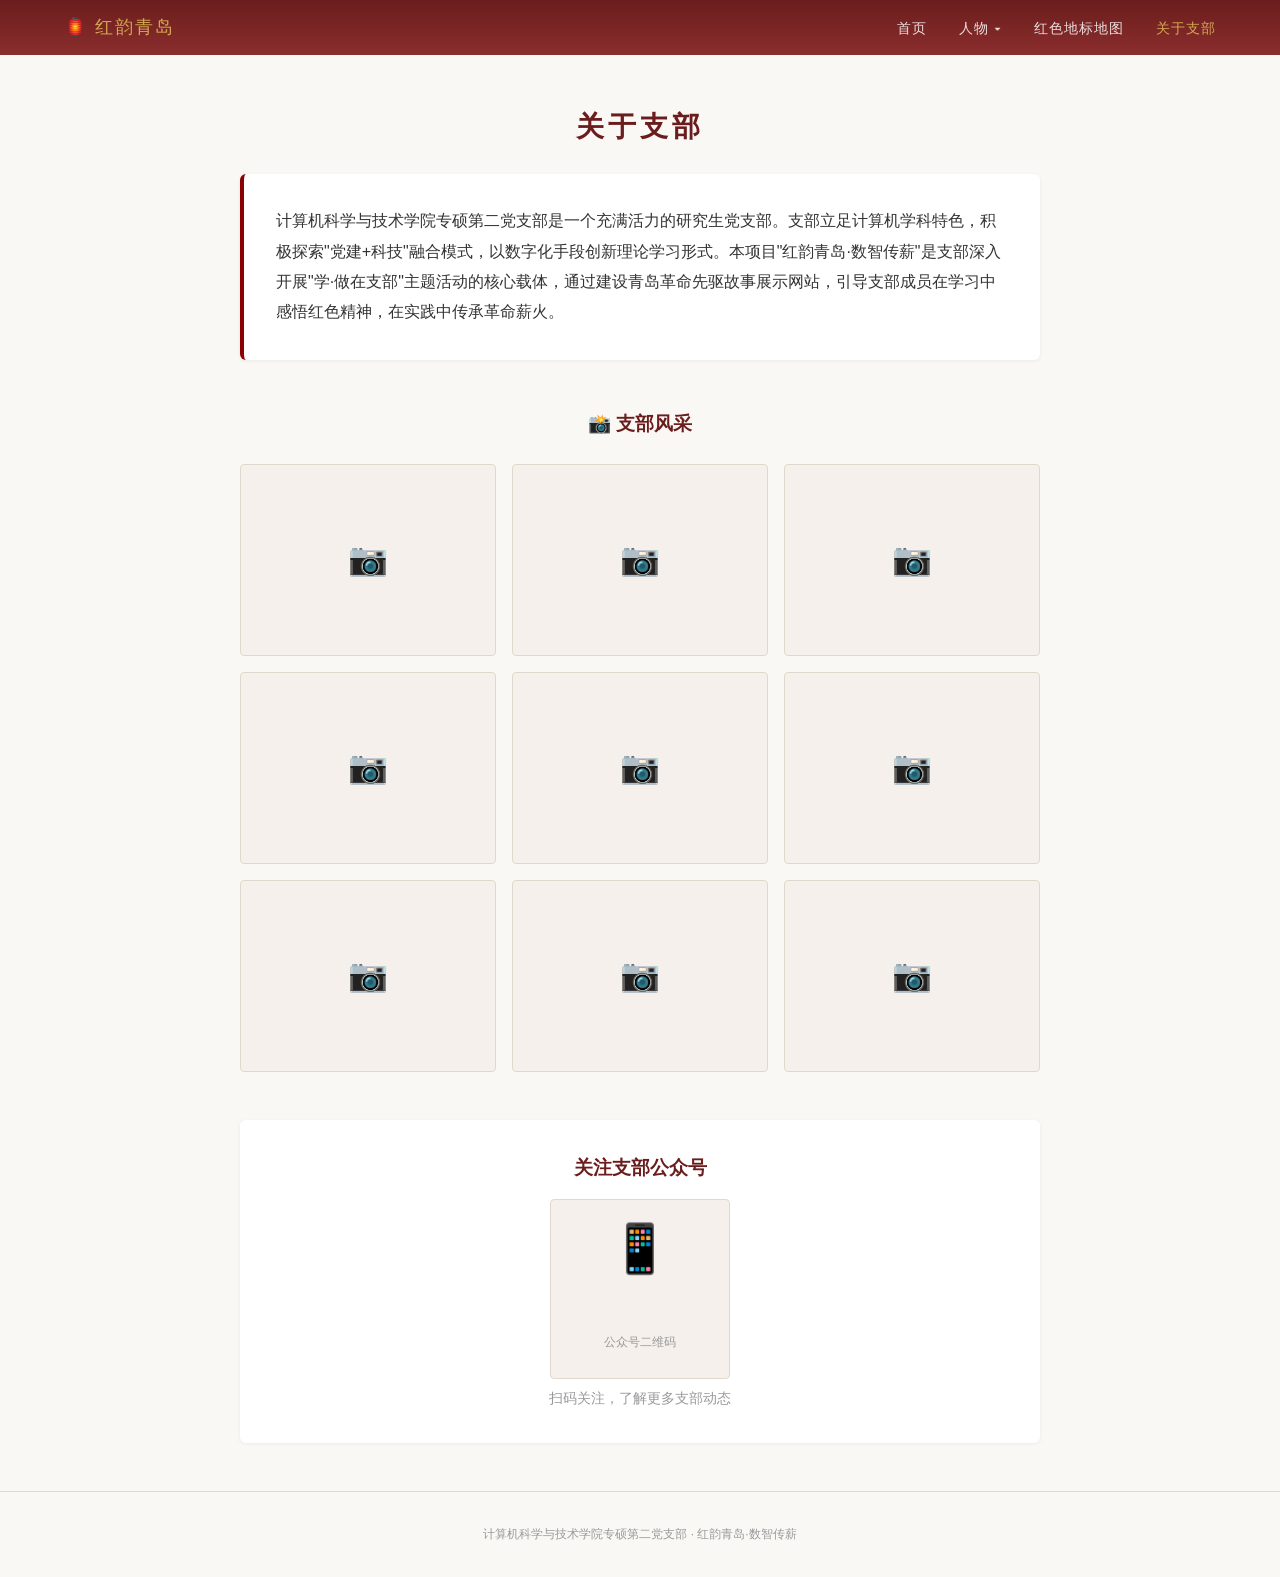
==== about.html @ f3d72098 "feat: add about page with intro, photo wall, and QR code" ====
<!DOCTYPE html>
<html lang="zh-CN">
<head>
  <meta charset="UTF-8">
  <meta name="viewport" content="width=device-width, initial-scale=1.0">
  <title>关于支部 — 红韵青岛·数智传薪</title>
  <link rel="stylesheet" href="css/style.css">
</head>
<body>

  <nav class="nav">
    <div class="container">
      <a href="index.html" class="nav-brand">🏮 红韵青岛</a>
      <button class="nav-toggle" aria-label="菜单">☰</button>
      <ul class="nav-links">
        <li><a href="index.html">首页</a></li>
        <li class="nav-dropdown">
          <a href="#">人物 ▾</a>
          <div class="nav-dropdown-menu">
            <div class="dropdown-period">建党初期 / 大革命</div>
            <a href="characters/dengenming.html">邓恩铭</a>
            <a href="characters/liweinong.html">李慰农</a>
            <div class="dropdown-period">抗日战争</div>
            <a href="characters/zhouhaoran.html">周浩然</a>
            <div class="dropdown-period">改革开放</div>
            <a href="characters/xuzhenchao.html">许振超</a>
            <div class="dropdown-period">新时代</div>
            <a href="characters/zhangliangang.html">张连钢</a>
            <a href="characters/gaoweiyu.html">高维玉</a>
          </div>
        </li>
        <li><a href="map.html">红色地标地图</a></li>
        <li><a href="about.html" class="active">关于支部</a></li>
      </ul>
    </div>
  </nav>

  <section class="section">
    <div class="container">
      <div class="about-section">
        <h2 class="serif">关于支部</h2>

        <div class="about-intro">
          <p>计算机科学与技术学院专硕第二党支部是一个充满活力的研究生党支部。支部立足计算机学科特色，积极探索"党建+科技"融合模式，以数字化手段创新理论学习形式。本项目"红韵青岛·数智传薪"是支部深入开展"学·做在支部"主题活动的核心载体，通过建设青岛革命先驱故事展示网站，引导支部成员在学习中感悟红色精神，在实践中传承革命薪火。</p>
        </div>

        <h3 class="serif" style="text-align:center;margin-bottom:var(--space-lg);">📸 支部风采</h3>
        <div class="photo-wall" id="photo-wall"></div>

        <div class="qrcode-section">
          <h3 class="serif">关注支部公众号</h3>
          <div class="qrcode-placeholder" style="margin-bottom:var(--space-sm);">
            <div style="text-align:center;">
              <span style="font-size:3rem;">📱</span><br>
              <span style="font-size:12px;color:var(--color-text-muted);">公众号二维码</span>
            </div>
          </div>
          <p style="color:var(--color-text-muted);font-size:var(--font-size-sm);">扫码关注，了解更多支部动态</p>
        </div>
      </div>
    </div>
  </section>

  <footer style="text-align:center;padding:2rem 0;color:var(--color-text-muted);font-size:var(--font-size-xs);border-top:1px solid var(--color-border);">
    <p>计算机科学与技术学院专硕第二党支部 · 红韵青岛·数智传薪</p>
  </footer>

  <script src="js/main.js"></script>
  <script>
    // Render 9 photo placeholders
    var wall = document.getElementById('photo-wall');
    var html = '';
    for (var i = 1; i <= 9; i++) {
      html += '<div class="photo-wall-item">📷</div>';
    }
    wall.innerHTML = html;
  </script>
</body>
</html>
---- css/style.css ----
/* === CSS Custom Properties === */
:root {
  /* 主色调 */
  --color-primary-dark: #6B1D1D;
  --color-primary: #8B2D2D;
  --color-primary-light: #A84040;
  --color-accent: #8B0000;
  --color-gold: #D4A853;
  --color-gold-light: #E8D5A3;

  /* 中性色 */
  --color-bg: #FAF8F5;
  --color-bg-warm: #F5F0EB;
  --color-white: #FFFFFF;
  --color-text: #333333;
  --color-text-light: #555555;
  --color-text-muted: #999999;
  --color-border: #E0D8CC;

  /* 排版 */
  --font-heading: 'Noto Serif SC', 'STSong', 'SimSun', 'Songti SC', serif;
  --font-body: 'Noto Sans SC', 'PingFang SC', 'Microsoft YaHei', 'Helvetica Neue', sans-serif;
  --font-size-xs: 0.75rem;
  --font-size-sm: 0.875rem;
  --font-size-base: 1rem;
  --font-size-lg: 1.125rem;
  --font-size-xl: 1.375rem;
  --font-size-2xl: 1.75rem;
  --font-size-3xl: 2.25rem;

  /* 间距 */
  --space-xs: 0.25rem;
  --space-sm: 0.5rem;
  --space-md: 1rem;
  --space-lg: 1.5rem;
  --space-xl: 2rem;
  --space-2xl: 3rem;

  /* 圆角 */
  --radius-sm: 4px;
  --radius-md: 6px;
  --radius-lg: 8px;

  /* 阴影 */
  --shadow-sm: 0 1px 4px rgba(0,0,0,0.06);
  --shadow-md: 0 2px 8px rgba(0,0,0,0.08);
}

/* === Reset === */
*, *::before, *::after {
  box-sizing: border-box;
  margin: 0;
  padding: 0;
}

html { font-size: 16px; scroll-behavior: smooth; }

body {
  font-family: var(--font-body);
  color: var(--color-text);
  background: var(--color-bg);
  line-height: 1.7;
  -webkit-font-smoothing: antialiased;
}

a { color: var(--color-accent); text-decoration: none; }
a:hover { text-decoration: underline; }
img { max-width: 100%; height: auto; display: block; }

/* === Typography === */
h1, h2, h3, h4 { font-family: var(--font-heading); color: var(--color-primary-dark); }
.serif { font-family: var(--font-heading); }

/* === Layout Utilities === */
.container {
  max-width: 1200px;
  margin: 0 auto;
  padding: 0 var(--space-lg);
}

.section {
  padding: var(--space-2xl) 0;
}

/* === Grid Helpers === */
.grid-2 { display: grid; grid-template-columns: repeat(2, 1fr); gap: var(--space-lg); }
.grid-3 { display: grid; grid-template-columns: repeat(3, 1fr); gap: var(--space-lg); }

/* === Button Styles === */
.btn {
  display: inline-block;
  padding: 0.5rem 1.25rem;
  border: 1px solid var(--color-accent);
  color: var(--color-accent);
  border-radius: var(--radius-sm);
  font-size: var(--font-size-sm);
  cursor: pointer;
  transition: all 0.2s;
  letter-spacing: 0.5px;
}
.btn:hover {
  background: var(--color-accent);
  color: var(--color-white);
  text-decoration: none;
}

/* === Navigation === */
.nav {
  background: linear-gradient(180deg, var(--color-primary-dark), var(--color-primary));
  padding: 0.75rem 0;
  position: sticky;
  top: 0;
  z-index: 100;
}

.nav .container {
  display: flex;
  align-items: center;
  justify-content: space-between;
}

.nav-brand {
  font-family: var(--font-heading);
  color: var(--color-gold);
  font-size: var(--font-size-lg);
  letter-spacing: 2px;
}
.nav-brand:hover { text-decoration: none; }

.nav-links {
  display: flex;
  gap: var(--space-xl);
  list-style: none;
}

.nav-links a {
  color: rgba(255,255,255,0.85);
  font-size: var(--font-size-sm);
  letter-spacing: 1px;
  transition: color 0.2s;
}
.nav-links a:hover,
.nav-links a.active {
  color: var(--color-gold);
  text-decoration: none;
}

/* 人物下拉 */
.nav-dropdown {
  position: relative;
}

.nav-dropdown-menu {
  display: none;
  position: absolute;
  top: 100%;
  left: 0;
  background: var(--color-white);
  border-radius: var(--radius-sm);
  box-shadow: var(--shadow-md);
  min-width: 180px;
  padding: var(--space-sm) 0;
  z-index: 200;
}

.nav-dropdown:hover .nav-dropdown-menu {
  display: block;
}

.nav-dropdown-menu a {
  display: block;
  padding: 0.5rem 1.25rem;
  color: var(--color-text) !important;
  font-size: var(--font-size-sm);
}
.nav-dropdown-menu a:hover {
  background: var(--color-bg-warm);
  color: var(--color-accent) !important;
}

.dropdown-period {
  padding: 0.5rem 1.25rem 0.25rem;
  font-size: var(--font-size-xs);
  color: var(--color-text-muted);
  font-weight: bold;
  letter-spacing: 1px;
}

/* 移动端汉堡菜单 */
.nav-toggle {
  display: none;
  background: none;
  border: none;
  color: var(--color-gold);
  font-size: 1.5rem;
  cursor: pointer;
}

@media (max-width: 768px) {
  .nav-links {
    display: none;
    position: absolute;
    top: 100%;
    left: 0;
    right: 0;
    background: var(--color-primary-dark);
    flex-direction: column;
    padding: var(--space-md);
    gap: var(--space-sm);
  }
  .nav-links.open { display: flex; }
  .nav-toggle { display: block; }
  .nav-dropdown-menu {
    position: static;
    background: rgba(255,255,255,0.1);
    box-shadow: none;
  }
  .nav-dropdown-menu a { color: rgba(255,255,255,0.8) !important; }
}

/* === Character Detail Page === */
.char-header {
  background: linear-gradient(180deg, var(--color-primary-dark), var(--color-primary));
  color: var(--color-white);
  padding: var(--space-2xl) 0;
}

.char-header .container {
  display: flex;
  align-items: center;
  gap: var(--space-xl);
}

.char-photo {
  width: 160px;
  height: 200px;
  border-radius: var(--radius-sm);
  object-fit: cover;
  border: 3px solid var(--color-gold);
  flex-shrink: 0;
  background: var(--color-bg-warm);
}

.char-photo-placeholder {
  width: 160px;
  height: 200px;
  border-radius: var(--radius-sm);
  border: 3px solid var(--color-gold);
  flex-shrink: 0;
  background: rgba(255,255,255,0.1);
  display: flex;
  align-items: center;
  justify-content: center;
  font-size: 3rem;
  color: rgba(255,255,255,0.3);
}

.char-info h1 {
  color: var(--color-white);
  font-size: var(--font-size-3xl);
  margin-bottom: var(--space-xs);
}

.char-info .identity {
  color: var(--color-gold-light);
  font-size: var(--font-size-base);
  margin-bottom: var(--space-xs);
}

.char-info .lifespan {
  color: rgba(255,255,255,0.6);
  font-size: var(--font-size-sm);
}

.char-quote {
  margin-top: var(--space-md);
  padding-left: var(--space-md);
  border-left: 3px solid var(--color-gold);
  font-family: var(--font-heading);
  font-style: italic;
  color: var(--color-gold-light);
  font-size: var(--font-size-lg);
}

/* === Tab Navigation === */
.tabs-nav {
  display: flex;
  border-bottom: 2px solid var(--color-border);
  background: var(--color-white);
}

.tabs-nav .container {
  display: flex;
  gap: 0;
}

.tab-btn {
  padding: 0.875rem 1.75rem;
  background: none;
  border: none;
  border-bottom: 2px solid transparent;
  margin-bottom: -2px;
  font-family: var(--font-body);
  font-size: var(--font-size-sm);
  color: var(--color-text-light);
  cursor: pointer;
  transition: all 0.2s;
  letter-spacing: 1px;
}

.tab-btn:hover { color: var(--color-accent); }

.tab-btn.active {
  color: var(--color-accent);
  border-bottom-color: var(--color-accent);
  font-weight: bold;
}

.tab-content { display: none; }
.tab-content.active { display: block; }

.tab-panel {
  padding: var(--space-2xl) 0;
  min-height: 300px;
}

/* === Tab 1: 生平 (Bio) === */
.bio-layout {
  display: flex;
  gap: var(--space-xl);
  align-items: flex-start;
}

.bio-sidebar {
  width: 220px;
  flex-shrink: 0;
}

.bio-photo {
  width: 100%;
  height: 260px;
  object-fit: cover;
  border-radius: var(--radius-sm);
  margin-bottom: var(--space-md);
  background: var(--color-bg-warm);
}

.bio-photo-placeholder {
  width: 100%;
  height: 260px;
  border-radius: var(--radius-sm);
  margin-bottom: var(--space-md);
  background: var(--color-bg-warm);
  display: flex;
  align-items: center;
  justify-content: center;
  font-size: 3rem;
  color: var(--color-border);
  border: 1px solid var(--color-border);
}

.info-table {
  width: 100%;
  border-collapse: collapse;
  background: var(--color-white);
  border-radius: var(--radius-sm);
  overflow: hidden;
  box-shadow: var(--shadow-sm);
}

.info-table td {
  padding: 0.625rem 0.875rem;
  font-size: var(--font-size-sm);
  border-bottom: 1px solid var(--color-bg-warm);
}

.info-table td:first-child {
  color: var(--color-accent);
  font-weight: bold;
  width: 35%;
  font-size: var(--font-size-xs);
}

.info-table td:last-child {
  color: var(--color-primary-dark);
}

.bio-timeline {
  flex: 1;
  position: relative;
  padding-left: 1.5rem;
  border-left: 2px solid var(--color-accent);
}

.timeline-item {
  position: relative;
  margin-bottom: 1.5rem;
}

.timeline-item::before {
  content: '';
  position: absolute;
  left: -1.65rem;
  top: 0.35rem;
  width: 10px;
  height: 10px;
  background: var(--color-accent);
  border: 2px solid var(--color-gold);
  border-radius: 50%;
}

.timeline-year {
  font-size: var(--font-size-xs);
  color: var(--color-accent);
  font-weight: bold;
  margin-bottom: 0.25rem;
}

.timeline-text {
  color: var(--color-text-light);
  line-height: 1.7;
}

/* === Tab 2: 故事 (Stories) === */
.story-item {
  background: var(--color-white);
  border-radius: var(--radius-md);
  box-shadow: var(--shadow-sm);
  margin-bottom: var(--space-md);
  overflow: hidden;
}

.story-header {
  padding: 1rem 1.5rem;
  display: flex;
  justify-content: space-between;
  align-items: center;
  cursor: pointer;
  border-bottom: 1px solid transparent;
  transition: background 0.2s;
}

.story-header:hover { background: var(--color-bg-warm); }

.story-header.open { border-bottom-color: var(--color-border); }

.story-number {
  font-size: var(--font-size-xs);
  color: var(--color-accent);
  font-weight: bold;
  letter-spacing: 1px;
}

.story-title {
  font-weight: bold;
  color: var(--color-primary-dark);
  margin-left: 0.75rem;
}

.story-arrow {
  color: var(--color-text-muted);
  font-size: var(--font-size-xs);
  margin-left: auto;
}

.story-header.open .story-arrow { color: var(--color-accent); }

.story-body {
  display: none;
  padding: 1.5rem;
  background: var(--color-bg);
}

.story-body.open {
  display: flex;
  gap: var(--space-lg);
}

.story-text {
  flex: 1;
  color: var(--color-text-light);
  line-height: 1.9;
}

.story-image {
  width: 200px;
  height: 150px;
  object-fit: cover;
  border-radius: var(--radius-sm);
  flex-shrink: 0;
  background: var(--color-bg-warm);
}

.story-image-placeholder {
  width: 200px;
  height: 150px;
  border-radius: var(--radius-sm);
  flex-shrink: 0;
  background: var(--color-bg-warm);
  display: flex;
  align-items: center;
  justify-content: center;
  font-size: 2rem;
  color: var(--color-border);
  border: 1px solid var(--color-border);
}

/* === Tab 3: 红色印记 (Landmarks) === */
.landmark-card {
  display: flex;
  background: var(--color-white);
  border-radius: var(--radius-md);
  box-shadow: var(--shadow-sm);
  overflow: hidden;
  margin-bottom: var(--space-lg);
  cursor: pointer;
  transition: box-shadow 0.2s;
}

.landmark-card:hover { box-shadow: var(--shadow-md); }

.landmark-image {
  width: 180px;
  min-height: 150px;
  object-fit: cover;
  flex-shrink: 0;
  background: var(--color-bg-warm);
}

.landmark-image-placeholder {
  width: 180px;
  min-height: 150px;
  flex-shrink: 0;
  background: var(--color-bg-warm);
  display: flex;
  align-items: center;
  justify-content: center;
  font-size: 2rem;
  color: var(--color-border);
}

.landmark-info {
  padding: 1.25rem;
  flex: 1;
}

.landmark-info h3 {
  margin-bottom: 0.25rem;
  font-size: var(--font-size-lg);
}

.landmark-address {
  color: var(--color-accent);
  font-size: var(--font-size-sm);
  margin-bottom: 0.5rem;
}

.landmark-desc {
  color: var(--color-text-light);
  font-size: var(--font-size-sm);
  line-height: 1.7;
  margin-bottom: 0.5rem;
}

.landmark-meta {
  font-size: var(--font-size-xs);
  color: var(--color-accent);
}

/* === Tab 4: 影像资料 (Media) === */
.media-list {
  background: var(--color-white);
  border-radius: var(--radius-sm);
  box-shadow: var(--shadow-sm);
}

.media-item {
  display: flex;
  align-items: center;
  justify-content: space-between;
  padding: 0.875rem 1.5rem;
  border-bottom: 1px solid var(--color-bg-warm);
}

.media-item:last-child { border-bottom: none; }

.media-left {
  display: flex;
  align-items: center;
  gap: 0.75rem;
}

.media-icon { font-size: 1.25rem; }

.media-info h4 {
  font-size: var(--font-size-sm);
  margin-bottom: 0.125rem;
}

.media-source {
  font-size: var(--font-size-xs);
  color: var(--color-text-muted);
}

.media-link { flex-shrink: 0; }

/* === Homepage === */
.hero {
  background: linear-gradient(135deg, var(--color-primary-dark), var(--color-primary), var(--color-primary-light));
  padding: 6rem 0 5rem;
  text-align: center;
  color: var(--color-white);
  position: relative;
  overflow: hidden;
}

.hero::before {
  content: '';
  position: absolute;
  top: -40px; left: -40px;
  width: 140px; height: 140px;
  border: 2px solid rgba(255,255,255,0.08);
  border-radius: 50%;
}

.hero::after {
  content: '';
  position: absolute;
  bottom: -30px; right: -50px;
  width: 180px; height: 180px;
  border: 2px solid rgba(255,255,255,0.06);
  border-radius: 50%;
}

.hero-content { position: relative; z-index: 1; }

.hero h1 {
  color: var(--color-white);
  font-size: 2.5rem;
  letter-spacing: 8px;
  margin-bottom: 0.75rem;
  font-weight: normal;
}

.hero .subtitle {
  color: var(--color-gold-light);
  font-size: var(--font-size-lg);
  letter-spacing: 4px;
  margin-bottom: 0.5rem;
}

.hero .branch-name {
  color: rgba(255,255,255,0.5);
  font-size: var(--font-size-sm);
  margin-top: 1.5rem;
  letter-spacing: 2px;
}

.hero-divider {
  width: 40px;
  height: 1px;
  background: var(--color-gold);
  margin: 1rem auto;
}

.timeline-section { padding: var(--space-2xl) 0; }

.timeline-section h2 {
  text-align: center;
  margin-bottom: var(--space-2xl);
  font-size: var(--font-size-2xl);
  letter-spacing: 4px;
}

.home-timeline {
  position: relative;
  max-width: 800px;
  margin: 0 auto;
}

.home-timeline::before {
  content: '';
  position: absolute;
  left: 50%;
  top: 0;
  bottom: 0;
  width: 2px;
  background: linear-gradient(to bottom, var(--color-accent), var(--color-primary-light));
  transform: translateX(-50%);
}

.home-timeline-item {
  display: flex;
  align-items: flex-start;
  margin-bottom: var(--space-xl);
  position: relative;
}

.home-timeline-item:nth-child(odd) { flex-direction: row; }
.home-timeline-item:nth-child(even) { flex-direction: row-reverse; }

.timeline-card {
  width: 45%;
  background: var(--color-white);
  border-radius: var(--radius-md);
  box-shadow: var(--shadow-sm);
  overflow: hidden;
  border-top: 3px solid var(--color-accent);
  cursor: pointer;
  transition: box-shadow 0.2s, transform 0.2s;
}

.timeline-card:hover {
  box-shadow: var(--shadow-md);
  transform: translateY(-2px);
}

.timeline-card-image {
  height: 140px;
  background: var(--color-bg-warm);
  display: flex;
  align-items: center;
  justify-content: center;
  font-size: 2.5rem;
  color: var(--color-border);
}

.timeline-card-body { padding: 1rem 1.25rem; }

.timeline-card-body h3 {
  font-size: var(--font-size-lg);
  margin-bottom: 0.25rem;
  color: var(--color-primary-dark);
}

.timeline-card-body .card-identity {
  font-size: var(--font-size-xs);
  color: var(--color-text-muted);
}

.timeline-dot {
  position: absolute;
  left: 50%;
  top: 1rem;
  width: 14px;
  height: 14px;
  background: var(--color-accent);
  border: 3px solid var(--color-gold);
  border-radius: 50%;
  transform: translateX(-50%);
  z-index: 1;
}

.timeline-period-label {
  width: 45%;
  display: flex;
  align-items: center;
}

.home-timeline-item:nth-child(odd) .timeline-period-label {
  justify-content: flex-end;
  padding-right: var(--space-xl);
}

.home-timeline-item:nth-child(even) .timeline-period-label {
  padding-left: var(--space-xl);
}

.period-badge {
  display: inline-block;
  padding: 0.25rem 0.75rem;
  background: var(--color-accent);
  color: var(--color-white);
  font-size: var(--font-size-xs);
  border-radius: 100px;
  letter-spacing: 1px;
}

/* === Map Page === */
#map {
  height: 500px;
  border-radius: var(--radius-sm);
}

.map-sidebar {
  display: flex;
  gap: var(--space-lg);
}

.landmark-list {
  width: 340px;
  flex-shrink: 0;
  max-height: 500px;
  overflow-y: auto;
  background: var(--color-white);
  border-radius: var(--radius-sm);
  box-shadow: var(--shadow-sm);
}

.landmark-list-item {
  padding: 0.75rem 1rem;
  border-left: 3px solid transparent;
  cursor: pointer;
  border-bottom: 1px solid var(--color-bg-warm);
  transition: all 0.2s;
}

.landmark-list-item:hover,
.landmark-list-item.active {
  border-left-color: var(--color-accent);
  background: var(--color-bg-warm);
}

.landmark-list-item h4 {
  font-size: var(--font-size-sm);
  margin-bottom: 0.125rem;
}

.landmark-list-item p {
  font-size: var(--font-size-xs);
  color: var(--color-text-muted);
}

/* === About Page === */
.about-section {
  max-width: 800px;
  margin: 0 auto;
}

.about-section h2 {
  font-size: var(--font-size-2xl);
  margin-bottom: var(--space-lg);
  text-align: center;
  letter-spacing: 4px;
}

.about-intro {
  background: var(--color-white);
  padding: var(--space-xl);
  border-radius: var(--radius-md);
  box-shadow: var(--shadow-sm);
  line-height: 1.9;
  margin-bottom: var(--space-2xl);
  border-left: 4px solid var(--color-accent);
}

.photo-wall {
  display: grid;
  grid-template-columns: repeat(3, 1fr);
  gap: var(--space-md);
  margin-bottom: var(--space-2xl);
}

.photo-wall-item {
  aspect-ratio: 4 / 3;
  background: var(--color-bg-warm);
  border-radius: var(--radius-sm);
  display: flex;
  align-items: center;
  justify-content: center;
  font-size: 2rem;
  color: var(--color-border);
  border: 1px solid var(--color-border);
  overflow: hidden;
}

.photo-wall-item img {
  width: 100%;
  height: 100%;
  object-fit: cover;
}

.qrcode-section {
  text-align: center;
  padding: var(--space-xl);
  background: var(--color-white);
  border-radius: var(--radius-md);
  box-shadow: var(--shadow-sm);
}

.qrcode-section h3 {
  margin-bottom: var(--space-md);
}

.qrcode-placeholder {
  width: 180px;
  height: 180px;
  margin: 0 auto;
  background: var(--color-bg-warm);
  border-radius: var(--radius-sm);
  display: flex;
  align-items: center;
  justify-content: center;
  font-size: 3rem;
  color: var(--color-border);
  border: 1px solid var(--color-border);
}

.qrcode-placeholder img {
  width: 100%;
  height: 100%;
  object-fit: contain;
}
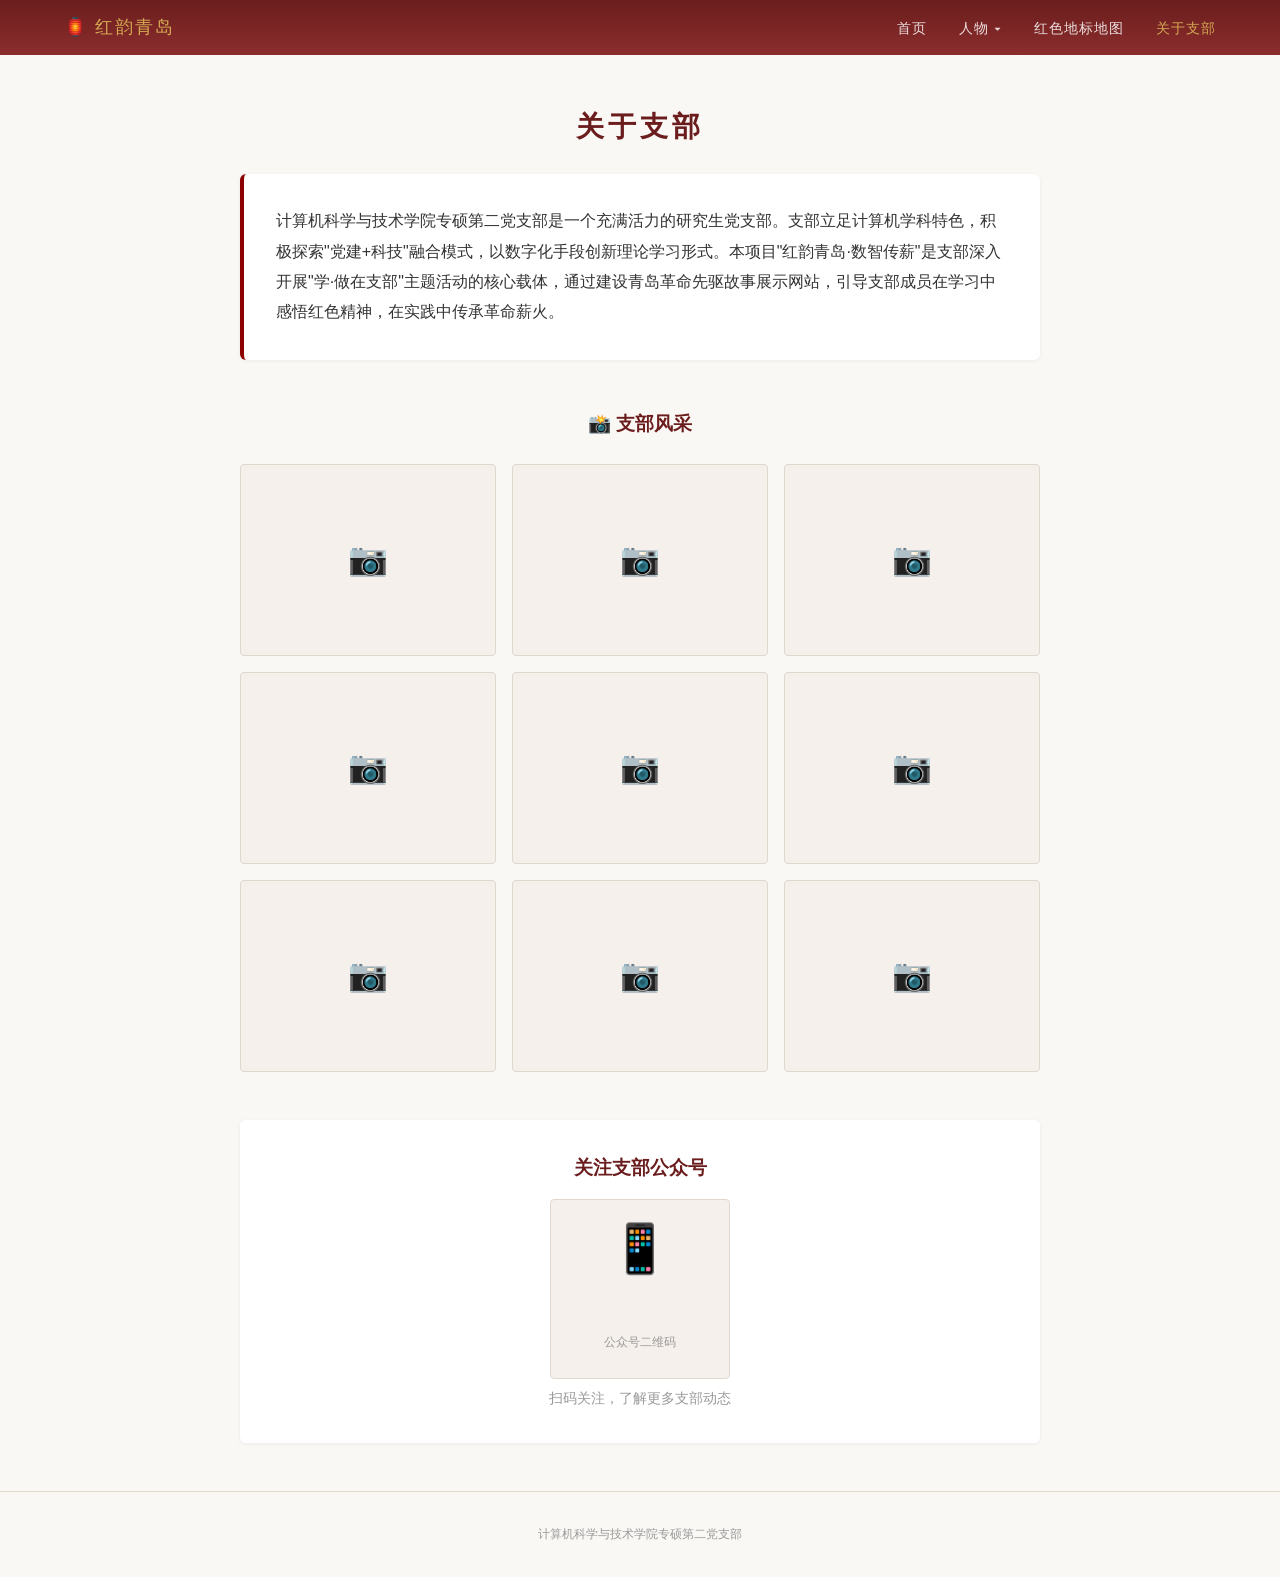
==== commit ff8eb02b: "fix: footer text, timeline formatting, broken media link" ====
--- a/about.html
+++ b/about.html
@@ -62,7 +62,7 @@
   </section>
 
   <footer style="text-align:center;padding:2rem 0;color:var(--color-text-muted);font-size:var(--font-size-xs);border-top:1px solid var(--color-border);">
-    <p>计算机科学与技术学院专硕第二党支部 · 红韵青岛·数智传薪</p>
+    <p>计算机科学与技术学院专硕第二党支部</p>
   </footer>
 
   <script src="js/main.js"></script>
--- a/css/style.css
+++ b/css/style.css
@@ -81,10 +81,6 @@
 .section {
   padding: var(--space-2xl) 0;
 }
-
-/* === Grid Helpers === */
-.grid-2 { display: grid; grid-template-columns: repeat(2, 1fr); gap: var(--space-lg); }
-.grid-3 { display: grid; grid-template-columns: repeat(3, 1fr); gap: var(--space-lg); }
 
 /* === Button Styles === */
 .btn {
@@ -901,3 +897,104 @@
   height: 100%;
   object-fit: contain;
 }
+
+/* === Responsive === */
+@media (max-width: 768px) {
+  :root {
+    --font-size-3xl: 1.75rem;
+    --font-size-2xl: 1.5rem;
+  }
+
+  /* 首页 Hero */
+  .hero { padding: 3rem 0 2.5rem; }
+  .hero h1 { font-size: 1.5rem; letter-spacing: 4px; }
+  .hero .subtitle { font-size: var(--font-size-sm); }
+
+  /* 首页时间轴 -> 改为左对齐单列 */
+  .home-timeline::before { left: 20px; }
+  .home-timeline-item {
+    flex-direction: row !important;
+    padding-left: 3rem;
+  }
+  .home-timeline-item:nth-child(odd),
+  .home-timeline-item:nth-child(even) {
+    flex-direction: row !important;
+  }
+  .timeline-dot { left: 20px; }
+  .timeline-card { width: 100%; }
+  .timeline-period-label { display: none; }
+
+  /* 人物详情页 */
+  .char-header .container {
+    flex-direction: column;
+    text-align: center;
+  }
+  .char-photo, .char-photo-placeholder {
+    width: 120px;
+    height: 150px;
+  }
+  .bio-layout { flex-direction: column; }
+  .bio-sidebar {
+    width: 100%;
+    display: flex;
+    gap: var(--space-md);
+    flex-direction: row;
+  }
+  .bio-photo, .bio-photo-placeholder {
+    width: 120px;
+    height: 150px;
+    flex-shrink: 0;
+  }
+  .info-table { flex: 1; }
+
+  .story-body.open { flex-direction: column; }
+  .story-image, .story-image-placeholder {
+    width: 100%;
+    height: 180px;
+  }
+
+  .landmark-card { flex-direction: column; }
+  .landmark-image, .landmark-image-placeholder {
+    width: 100%;
+    height: 180px;
+  }
+
+  .media-item {
+    flex-direction: column;
+    align-items: flex-start;
+    gap: var(--space-sm);
+  }
+
+  /* Tabs */
+  .tabs-nav .container {
+    overflow-x: auto;
+    -webkit-overflow-scrolling: touch;
+  }
+  .tab-btn {
+    padding: 0.625rem 1rem;
+    font-size: var(--font-size-xs);
+    white-space: nowrap;
+  }
+
+  /* 地图页 */
+  .map-sidebar { flex-direction: column; }
+  .landmark-list {
+    width: 100%;
+    max-height: 200px;
+  }
+  #map { height: 350px; }
+
+  /* 关于页 */
+  .photo-wall { grid-template-columns: repeat(2, 1fr); }
+}
+
+@media (max-width: 480px) {
+  .hero h1 { font-size: 1.25rem; letter-spacing: 2px; }
+  .container { padding: 0 var(--space-md); }
+  .photo-wall { grid-template-columns: repeat(2, 1fr); }
+  .bio-sidebar { flex-direction: column; }
+  .bio-photo, .bio-photo-placeholder {
+    width: 100%;
+    height: 200px;
+  }
+}
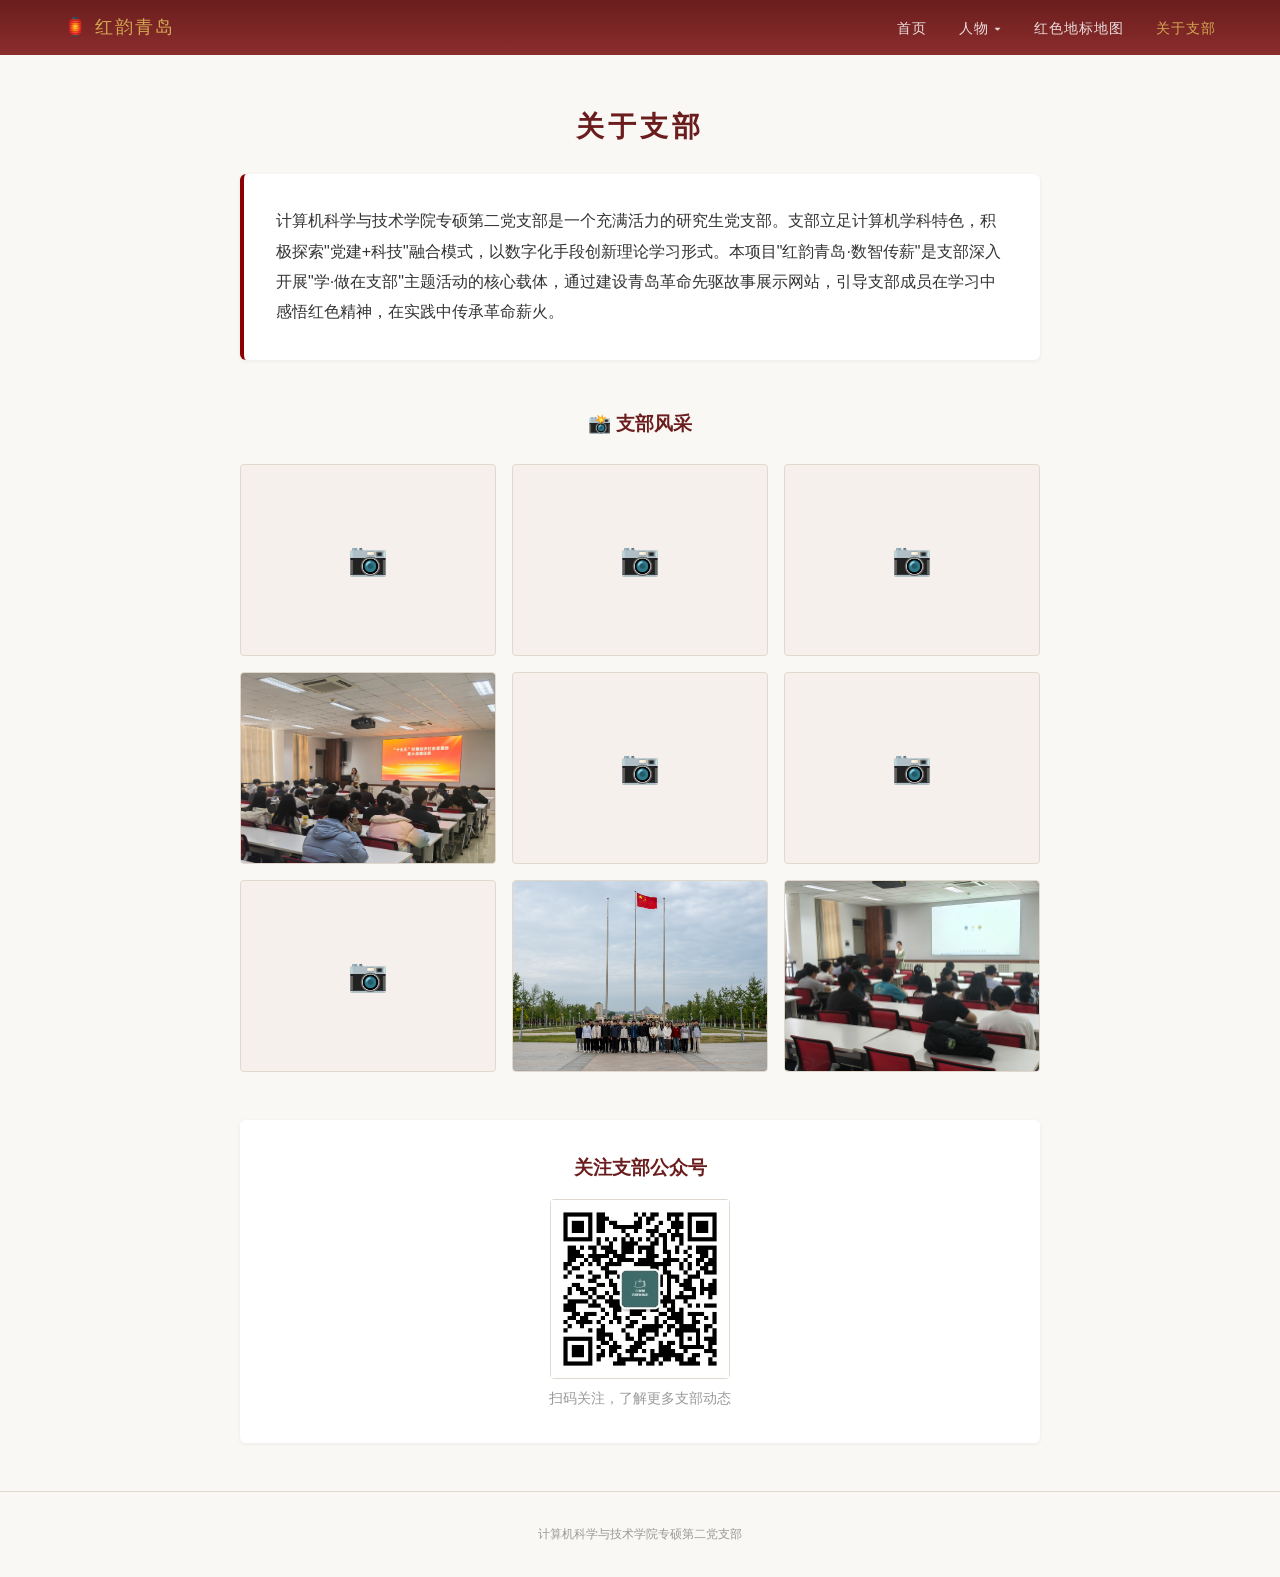
==== commit 4a202d2f: "fix: improve homepage photo display, update about page with real photo paths" ====
--- a/about.html
+++ b/about.html
@@ -50,10 +50,8 @@
         <div class="qrcode-section">
           <h3 class="serif">关注支部公众号</h3>
           <div class="qrcode-placeholder" style="margin-bottom:var(--space-sm);">
-            <div style="text-align:center;">
-              <span style="font-size:3rem;">📱</span><br>
-              <span style="font-size:12px;color:var(--color-text-muted);">公众号二维码</span>
-            </div>
+            <img src="images/branch/qrcode.jpg" alt="支部公众号二维码"
+                 onerror="this.style.display='none'; this.parentElement.innerHTML='<div style=\'text-align:center;\'><span style=\'font-size:3rem;\'>📱</span><br><span style=\'font-size:12px;color:var(--color-text-muted);\'>公众号二维码</span></div>'">
           </div>
           <p style="color:var(--color-text-muted);font-size:var(--font-size-sm);">扫码关注，了解更多支部动态</p>
         </div>
@@ -71,7 +69,12 @@
     var wall = document.getElementById('photo-wall');
     var html = '';
     for (var i = 1; i <= 9; i++) {
-      html += '<div class="photo-wall-item">📷</div>';
+      var num = String(i).padStart(2, '0');
+      html +=
+        '<div class="photo-wall-item">' +
+          '<img src="images/branch/photo-' + num + '.jpg" alt="支部活动照片 ' + i + '" ' +
+               'onerror="this.parentElement.innerHTML=\'📷\'">' +
+        '</div>';
     }
     wall.innerHTML = html;
   </script>
--- a/css/style.css
+++ b/css/style.css
@@ -478,29 +478,6 @@
   line-height: 1.9;
 }
 
-.story-image {
-  width: 200px;
-  height: 150px;
-  object-fit: cover;
-  border-radius: var(--radius-sm);
-  flex-shrink: 0;
-  background: var(--color-bg-warm);
-}
-
-.story-image-placeholder {
-  width: 200px;
-  height: 150px;
-  border-radius: var(--radius-sm);
-  flex-shrink: 0;
-  background: var(--color-bg-warm);
-  display: flex;
-  align-items: center;
-  justify-content: center;
-  font-size: 2rem;
-  color: var(--color-border);
-  border: 1px solid var(--color-border);
-}
-
 /* === Tab 3: 红色印记 (Landmarks) === */
 .landmark-card {
   display: flex;
@@ -719,6 +696,14 @@
   justify-content: center;
   font-size: 2.5rem;
   color: var(--color-border);
+  overflow: hidden;
+}
+
+.timeline-card-image img {
+  width: 100%;
+  height: 100%;
+  object-fit: cover;
+  object-position: top center;
 }
 
 .timeline-card-body { padding: 1rem 1.25rem; }
@@ -948,10 +933,6 @@
   .info-table { flex: 1; }
 
   .story-body.open { flex-direction: column; }
-  .story-image, .story-image-placeholder {
-    width: 100%;
-    height: 180px;
-  }
 
   .landmark-card { flex-direction: column; }
   .landmark-image, .landmark-image-placeholder {
